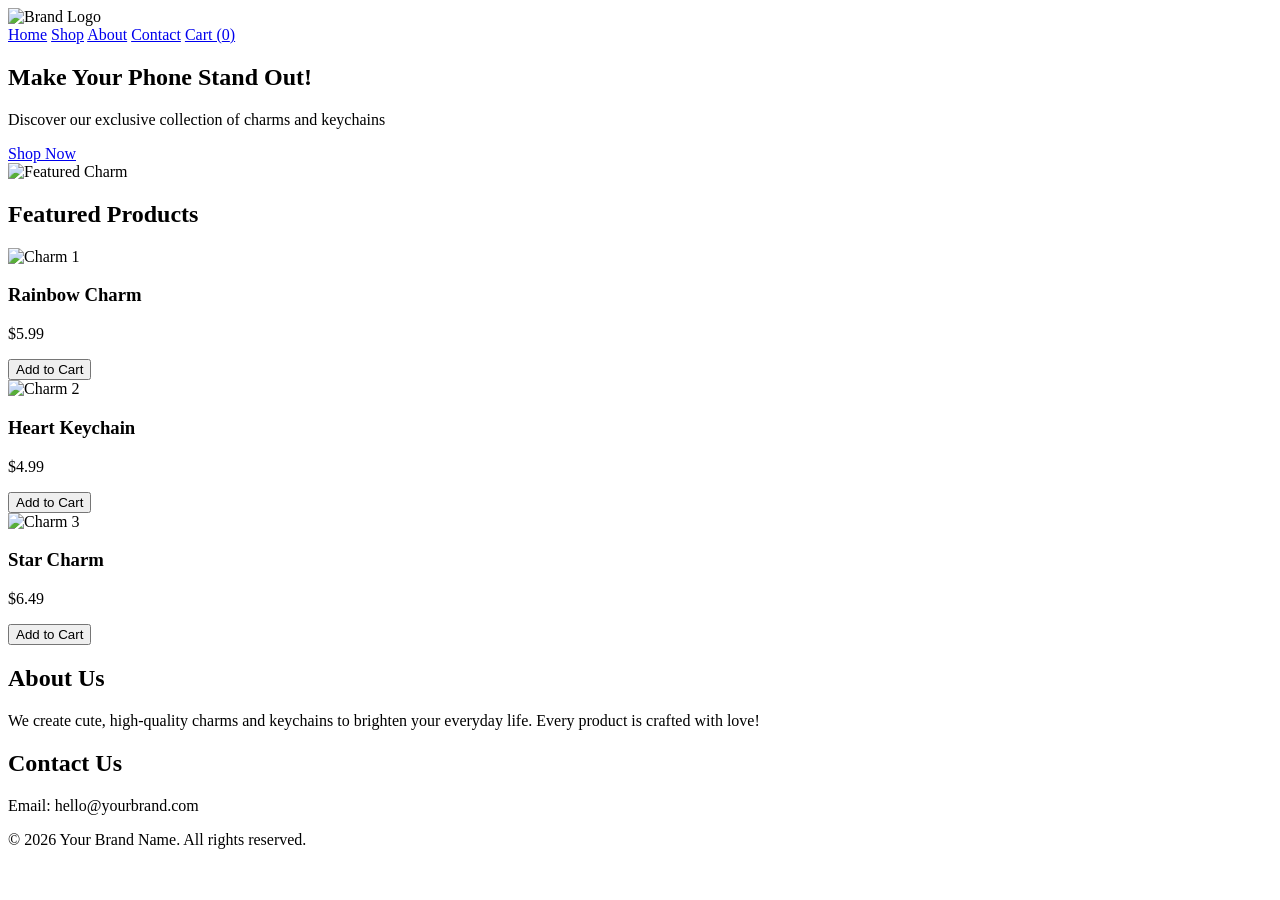
==== index.html @ cbbd0fbf "Add homepage index.html" ====
<!DOCTYPE html>
<html lang="en">
<head>
  <meta charset="UTF-8">
  <meta name="viewport" content="width=device-width, initial-scale=1.0">
  <title>Phone Charms & Keychains</title>

  <!-- Google Fonts -->
  <link href="https://fonts.googleapis.com/css2?family=Poppins:wght@500;700&family=Roboto&display=swap" rel="stylesheet">

  <!-- CSS -->
  <link rel="stylesheet" href="assets/css/style.css">

</head>
<body>

  <!-- Navbar -->
  <header class="navbar">
    <div class="logo">
      <img src="assets/images/logo.png" alt="Brand Logo">
    </div>
    <nav>
      <a href="index.html">Home</a>
      <a href="shop.html">Shop</a>
      <a href="#about">About</a>
      <a href="#contact">Contact</a>
      <a href="cart.html">Cart (<span id="cart-count">0</span>)</a>
    </nav>
  </header>

  <!-- Hero Section -->
  <section class="hero">
    <div class="hero-text">
      <h1>Make Your Phone Stand Out!</h1>
      <p>Discover our exclusive collection of charms and keychains</p>
      <a href="shop.html" class="btn-primary">Shop Now</a>
    </div>
    <div class="hero-image">
      <img src="assets/images/sample-charm1.png" alt="Featured Charm">
    </div>
  </section>

  <!-- Featured Products -->
  <section class="featured-products">
    <h2>Featured Products</h2>
    <div class="products-grid">
      <div class="product-card">
        <img src="assets/images/sample-charm1.png" alt="Charm 1">
        <h3>Rainbow Charm</h3>
        <p>$5.99</p>
        <button onclick="addToCart(1)">Add to Cart</button>
      </div>
      <div class="product-card">
        <img src="assets/images/sample-charm2.png" alt="Charm 2">
        <h3>Heart Keychain</h3>
        <p>$4.99</p>
        <button onclick="addToCart(2)">Add to Cart</button>
      </div>
      <div class="product-card">
        <img src="assets/images/sample-charm3.png" alt="Charm 3">
        <h3>Star Charm</h3>
        <p>$6.49</p>
        <button onclick="addToCart(3)">Add to Cart</button>
      </div>
    </div>
  </section>

  <!-- About Section -->
  <section id="about" class="about">
    <h2>About Us</h2>
    <p>We create cute, high-quality charms and keychains to brighten your everyday life. Every product is crafted with love!</p>
  </section>

  <!-- Contact Section -->
  <section id="contact" class="contact">
    <h2>Contact Us</h2>
    <p>Email: hello@yourbrand.com</p>
  </section>

  <!-- Footer -->
  <footer>
    <p>&copy; 2026 Your Brand Name. All rights reserved.</p>
  </footer>

  <!-- JS -->
  <script src="assets/js/script.js"></script>
</body>
</html>
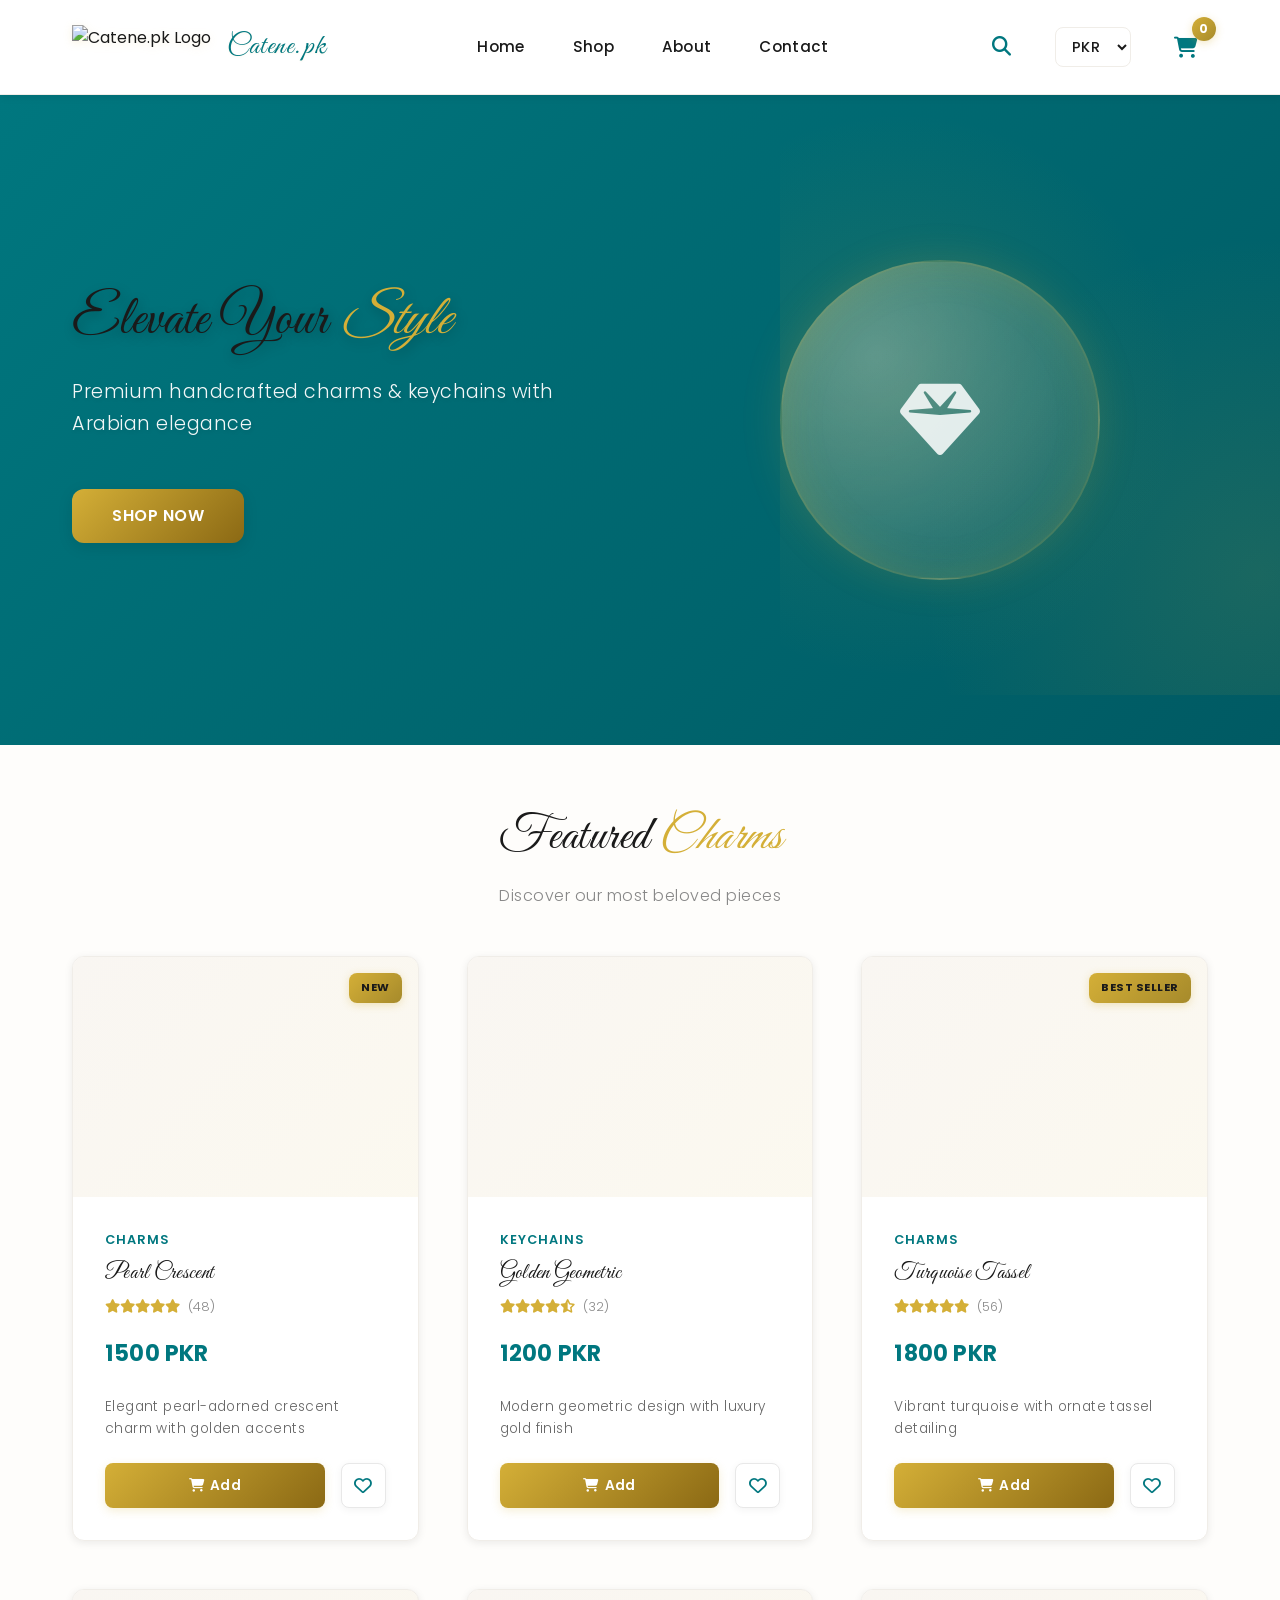
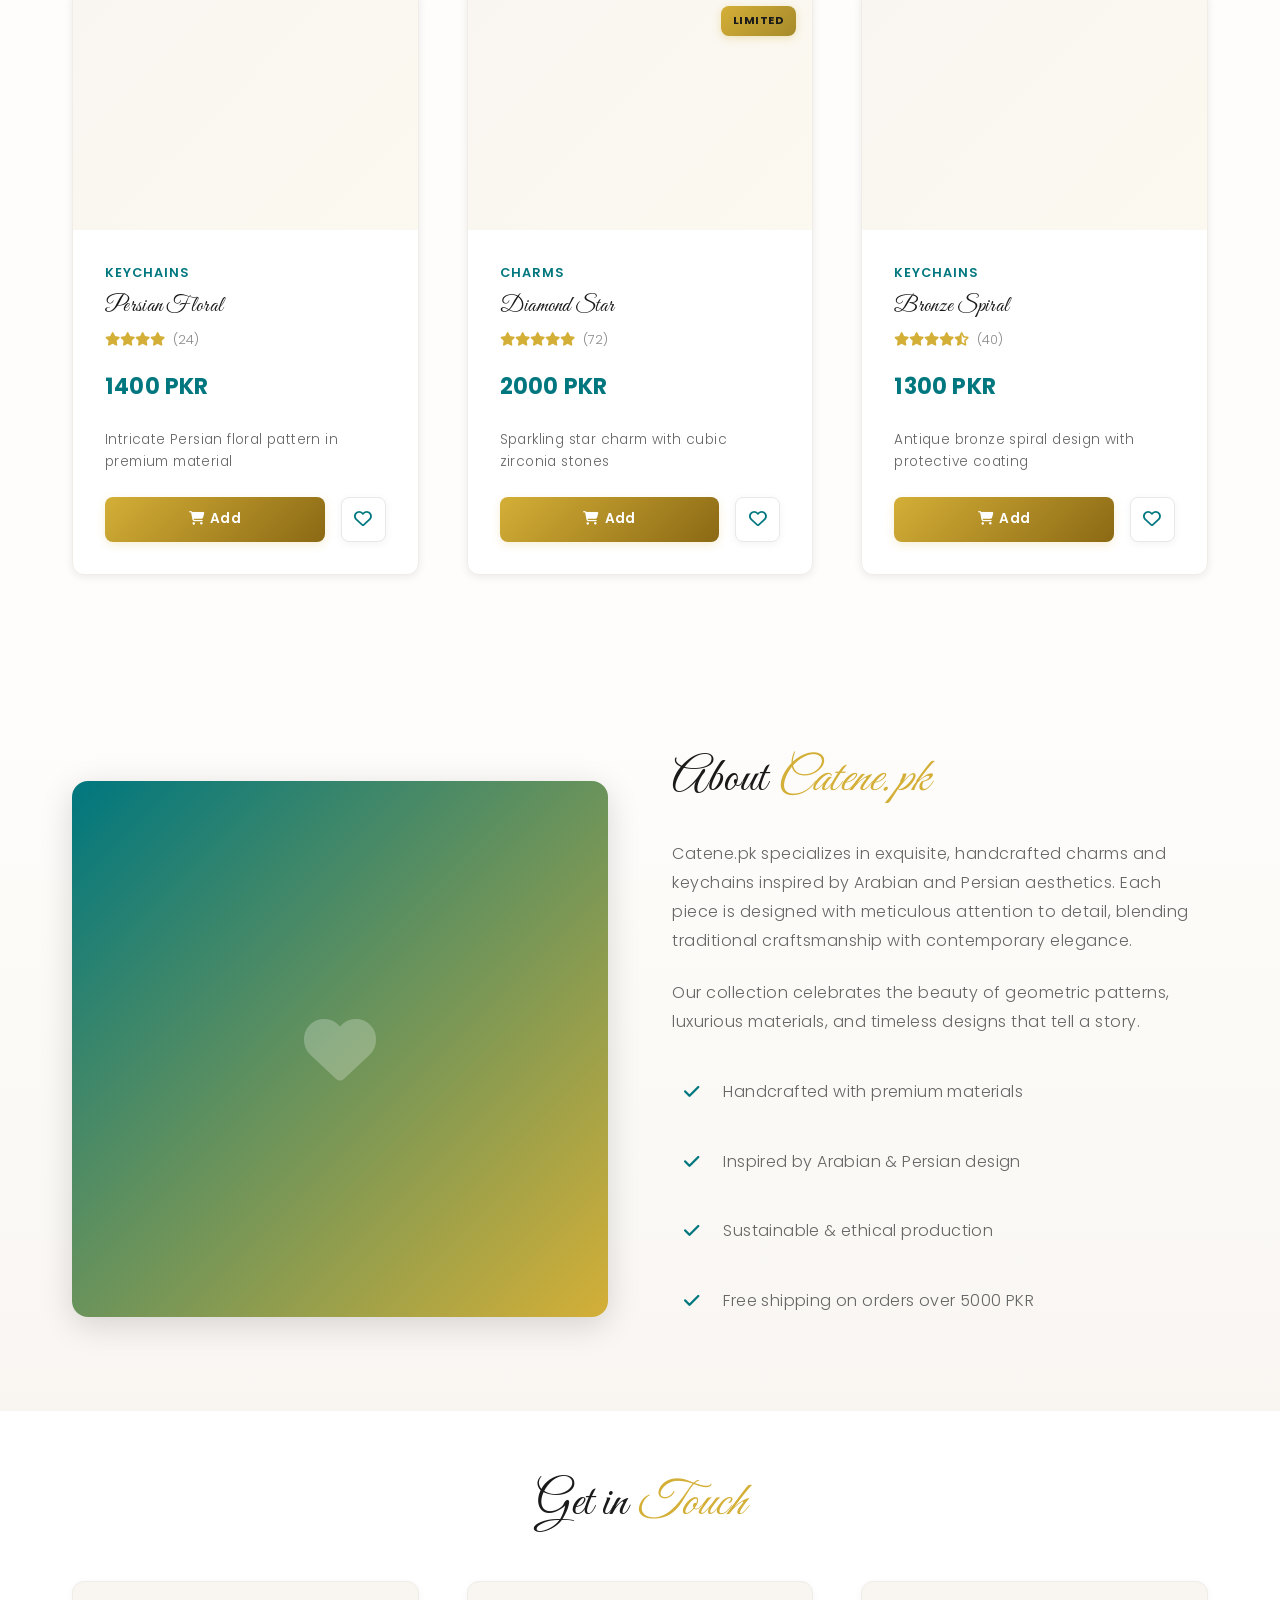
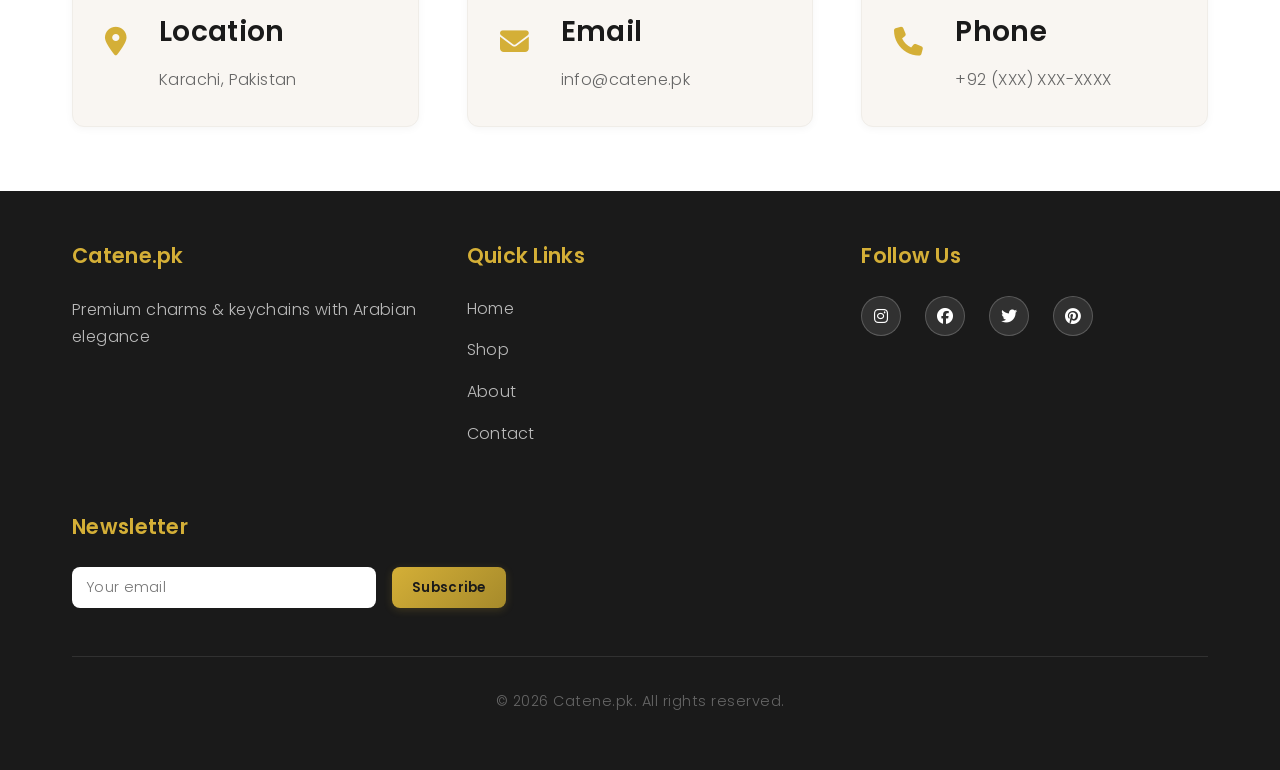
==== commit 96f6b9ed: "Add index.html" ====
--- a/index.html
+++ b/index.html
@@ -1,88 +1,182 @@
 <!DOCTYPE html>
 <html lang="en">
 <head>
-  <meta charset="UTF-8">
-  <meta name="viewport" content="width=device-width, initial-scale=1.0">
-  <title>Phone Charms & Keychains</title>
-
-  <!-- Google Fonts -->
-  <link href="https://fonts.googleapis.com/css2?family=Poppins:wght@500;700&family=Roboto&display=swap" rel="stylesheet">
-
-  <!-- CSS -->
-  <link rel="stylesheet" href="assets/css/style.css">
-
+    <meta charset="UTF-8">
+    <meta name="viewport" content="width=device-width, initial-scale=1.0">
+    <title>Catene.pk - Premium Charms & Keychains</title>
+    <link rel="preconnect" href="https://fonts.googleapis.com">
+    <link rel="preconnect" href="https://fonts.gstatic.com" crossorigin>
+    <link href="https://fonts.googleapis.com/css2?family=Great+Vibes:wght@400&family=Poppins:wght@300;400;500;600;700&display=swap" rel="stylesheet">
+    <link rel="stylesheet" href="https://cdnjs.cloudflare.com/ajax/libs/font-awesome/6.4.0/css/all.min.css">
+    <link rel="stylesheet" href="style.css">
 </head>
 <body>
+    <!-- Header/Navigation -->
+    <header class="header">
+        <div class="container">
+            <div class="header-content">
+                <div class="logo">
+                    <img src="https://ibb.co/7tzpc8CR" alt="Catene.pk Logo" class="logo-img">
+                    <span class="brand-name">Catene.pk</span>
+                </div>
+                <nav class="nav">
+                    <a href="#home" class="nav-link">Home</a>
+                    <a href="shop.html" class="nav-link">Shop</a>
+                    <a href="#about" class="nav-link">About</a>
+                    <a href="#contact" class="nav-link">Contact</a>
+                </nav>
+                <div class="header-actions">
+                    <button class="search-btn" title="Search">
+                        <i class="fas fa-search"></i>
+                    </button>
+                    <div class="currency-selector">
+                        <select id="currencySelect" onchange="changeCurrency()">
+                            <option value="PKR">PKR</option>
+                            <option value="USD">USD</option>
+                            <option value="EUR">EUR</option>
+                        </select>
+                    </div>
+                    <a href="cart.html" class="cart-icon-link">
+                        <i class="fas fa-shopping-cart"></i>
+                        <span class="cart-badge" id="cartCount">0</span>
+                    </a>
+                </div>
+            </div>
+        </div>
+    </header>
 
-  <!-- Navbar -->
-  <header class="navbar">
-    <div class="logo">
-      <img src="assets/images/logo.png" alt="Brand Logo">
-    </div>
-    <nav>
-      <a href="index.html">Home</a>
-      <a href="shop.html">Shop</a>
-      <a href="#about">About</a>
-      <a href="#contact">Contact</a>
-      <a href="cart.html">Cart (<span id="cart-count">0</span>)</a>
-    </nav>
-  </header>
+    <!-- Hero Section -->
+    <section class="hero" id="home">
+        <div class="hero-gradient"></div>
+        <div class="container">
+            <div class="hero-wrapper">
+                <div class="hero-text">
+                    <h1 class="hero-title">Elevate Your <span class="highlight">Style</span></h1>
+                    <p class="hero-subtitle">Premium handcrafted charms & keychains with Arabian elegance</p>
+                    <a href="shop.html" class="btn-primary btn-hero">Shop Now</a>
+                </div>
+                <div class="hero-image-wrapper">
+                    <div class="floating-charm">
+                        <i class="fas fa-gem"></i>
+                    </div>
+                </div>
+            </div>
+        </div>
+        <div class="hero-pattern"></div>
+    </section>
 
-  <!-- Hero Section -->
-  <section class="hero">
-    <div class="hero-text">
-      <h1>Make Your Phone Stand Out!</h1>
-      <p>Discover our exclusive collection of charms and keychains</p>
-      <a href="shop.html" class="btn-primary">Shop Now</a>
-    </div>
-    <div class="hero-image">
-      <img src="assets/images/sample-charm1.png" alt="Featured Charm">
-    </div>
-  </section>
+    <!-- Featured Products -->
+    <section class="featured" id="featured">
+        <div class="container">
+            <h2 class="section-title">Featured <span class="highlight">Charms</span></h2>
+            <p class="section-subtitle">Discover our most beloved pieces</p>
+            
+            <div class="products-grid" id="featuredProducts">
+                <!-- Products loaded by JavaScript -->
+            </div>
+        </div>
+    </section>
 
-  <!-- Featured Products -->
-  <section class="featured-products">
-    <h2>Featured Products</h2>
-    <div class="products-grid">
-      <div class="product-card">
-        <img src="assets/images/sample-charm1.png" alt="Charm 1">
-        <h3>Rainbow Charm</h3>
-        <p>$5.99</p>
-        <button onclick="addToCart(1)">Add to Cart</button>
-      </div>
-      <div class="product-card">
-        <img src="assets/images/sample-charm2.png" alt="Charm 2">
-        <h3>Heart Keychain</h3>
-        <p>$4.99</p>
-        <button onclick="addToCart(2)">Add to Cart</button>
-      </div>
-      <div class="product-card">
-        <img src="assets/images/sample-charm3.png" alt="Charm 3">
-        <h3>Star Charm</h3>
-        <p>$6.49</p>
-        <button onclick="addToCart(3)">Add to Cart</button>
-      </div>
-    </div>
-  </section>
+    <!-- About Section -->
+    <section class="about" id="about">
+        <div class="container">
+            <div class="about-content">
+                <div class="about-image">
+                    <div class="placeholder-image">
+                        <i class="fas fa-heart"></i>
+                    </div>
+                </div>
+                <div class="about-text">
+                    <h2>About <span class="highlight">Catene.pk</span></h2>
+                    <p>Catene.pk specializes in exquisite, handcrafted charms and keychains inspired by Arabian and Persian aesthetics. Each piece is designed with meticulous attention to detail, blending traditional craftsmanship with contemporary elegance.</p>
+                    <p>Our collection celebrates the beauty of geometric patterns, luxurious materials, and timeless designs that tell a story.</p>
+                    <ul class="features-list">
+                        <li><i class="fas fa-check"></i> Handcrafted with premium materials</li>
+                        <li><i class="fas fa-check"></i> Inspired by Arabian & Persian design</li>
+                        <li><i class="fas fa-check"></i> Sustainable & ethical production</li>
+                        <li><i class="fas fa-check"></i> Free shipping on orders over 5000 PKR</li>
+                    </ul>
+                </div>
+            </div>
+        </div>
+    </section>
 
-  <!-- About Section -->
-  <section id="about" class="about">
-    <h2>About Us</h2>
-    <p>We create cute, high-quality charms and keychains to brighten your everyday life. Every product is crafted with love!</p>
-  </section>
+    <!-- Contact Section -->
+    <section class="contact" id="contact">
+        <div class="container">
+            <h2 class="section-title">Get in <span class="highlight">Touch</span></h2>
+            <div class="contact-content">
+                <div class="contact-item">
+                    <div class="contact-icon">
+                        <i class="fas fa-map-marker-alt"></i>
+                    </div>
+                    <div>
+                        <h3>Location</h3>
+                        <p>Karachi, Pakistan</p>
+                    </div>
+                </div>
+                <div class="contact-item">
+                    <div class="contact-icon">
+                        <i class="fas fa-envelope"></i>
+                    </div>
+                    <div>
+                        <h3>Email</h3>
+                        <p>info@catene.pk</p>
+                    </div>
+                </div>
+                <div class="contact-item">
+                    <div class="contact-icon">
+                        <i class="fas fa-phone"></i>
+                    </div>
+                    <div>
+                        <h3>Phone</h3>
+                        <p>+92 (XXX) XXX-XXXX</p>
+                    </div>
+                </div>
+            </div>
+        </div>
+    </section>
 
-  <!-- Contact Section -->
-  <section id="contact" class="contact">
-    <h2>Contact Us</h2>
-    <p>Email: hello@yourbrand.com</p>
-  </section>
+    <!-- Footer -->
+    <footer class="footer">
+        <div class="container">
+            <div class="footer-content">
+                <div class="footer-section">
+                    <h4>Catene.pk</h4>
+                    <p>Premium charms & keychains with Arabian elegance</p>
+                </div>
+                <div class="footer-section">
+                    <h4>Quick Links</h4>
+                    <ul>
+                        <li><a href="#home">Home</a></li>
+                        <li><a href="shop.html">Shop</a></li>
+                        <li><a href="#about">About</a></li>
+                        <li><a href="#contact">Contact</a></li>
+                    </ul>
+                </div>
+                <div class="footer-section">
+                    <h4>Follow Us</h4>
+                    <div class="social-links">
+                        <a href="#" title="Instagram"><i class="fab fa-instagram"></i></a>
+                        <a href="#" title="Facebook"><i class="fab fa-facebook"></i></a>
+                        <a href="#" title="Twitter"><i class="fab fa-twitter"></i></a>
+                        <a href="#" title="Pinterest"><i class="fab fa-pinterest"></i></a>
+                    </div>
+                </div>
+                <div class="footer-section">
+                    <h4>Newsletter</h4>
+                    <form class="newsletter-form" onsubmit="handleNewsletter(event)">
+                        <input type="email" placeholder="Your email" required>
+                        <button type="submit">Subscribe</button>
+                    </form>
+                </div>
+            </div>
+            <div class="footer-bottom">
+                <p>&copy; 2026 Catene.pk. All rights reserved.</p>
+            </div>
+        </div>
+    </footer>
 
-  <!-- Footer -->
-  <footer>
-    <p>&copy; 2026 Your Brand Name. All rights reserved.</p>
-  </footer>
-
-  <!-- JS -->
-  <script src="assets/js/script.js"></script>
+    <script src="script.js"></script>
 </body>
-</html>
+</html>
--- a/style.css
+++ b/style.css
@@ -0,0 +1,1729 @@
+/* ========================================
+   CATENE.PK - PREMIUM CHARMS & KEYCHAINS
+   Enhanced UI/UX Polish - Visual Excellence
+   ======================================== */
+
+/* ========== ROOT VARIABLES ========== */
+:root {
+    /* Brand Colors */
+    --primary-color: #00777f;
+    --secondary-color: #f9f6f2;
+    --accent-gold: #d4af37;
+    --accent-bronze: #8b6914;
+    --dark-text: #1a1a1a;
+    --light-text: #666666;
+    --soft-text: #888888;
+    --border-light: #e8e8e8;
+    --border-soft: #f0ede8;
+    --success: #27ae60;
+    --danger: #e74c3c;
+    --highlight-maroon: #8b4757;
+    --highlight-deep-blue: #1a5f73;
+
+    /* Spacing */
+    --spacing-xs: 0.5rem;
+    --spacing-sm: 1rem;
+    --spacing-md: 1.5rem;
+    --spacing-lg: 2rem;
+    --spacing-xl: 3rem;
+    --spacing-xxl: 4rem;
+
+    /* Border Radius */
+    --radius-sm: 4px;
+    --radius-md: 8px;
+    --radius-lg: 12px;
+    --radius-xl: 16px;
+
+    /* Transitions */
+    --transition: all 0.3s cubic-bezier(0.4, 0.0, 0.2, 1);
+    --transition-fast: all 0.15s ease;
+
+    /* Box Shadows */
+    --shadow-sm: 0 2px 8px rgba(0, 0, 0, 0.08);
+    --shadow-md: 0 4px 16px rgba(0, 0, 0, 0.12);
+    --shadow-lg: 0 8px 32px rgba(0, 0, 0, 0.15);
+    --shadow-text: 0 2px 4px rgba(0, 0, 0, 0.1);
+    --glow-shadow: 0 0 20px rgba(212, 175, 55, 0.4);
+    --glow-shadow-strong: 0 0 30px rgba(212, 175, 55, 0.6);
+    --glow-gold: 0 0 15px rgba(212, 175, 55, 0.35);
+
+    /* Gradients */
+    --gradient-primary: linear-gradient(135deg, #00777f 0%, #005a63 100%);
+    --gradient-accent: linear-gradient(135deg, #d4af37 0%, #a68a2b 100%);
+    --gradient-bronze: linear-gradient(135deg, #d4af37 0%, #8b6914 100%);
+    --gradient-subtle: linear-gradient(135deg, rgba(212, 175, 55, 0.1) 0%, rgba(139, 71, 20, 0.08) 100%);
+}
+
+/* ========== GLOBAL STYLES ========== */
+* {
+    margin: 0;
+    padding: 0;
+    box-sizing: border-box;
+}
+
+html {
+    scroll-behavior: smooth;
+}
+
+body {
+    font-family: 'Poppins', sans-serif;
+    color: var(--dark-text);
+    background-color: #fefdfb;
+    line-height: 1.6;
+    overflow-x: hidden;
+    font-weight: 400;
+}
+
+.container {
+    max-width: 1200px;
+    margin: 0 auto;
+    padding: 0 var(--spacing-lg);
+}
+
+/* ========== TYPOGRAPHY ========== */
+h1, h2, h3, h4, h5, h6 {
+    font-family: 'Great Vibes', cursive;
+    font-weight: 400;
+    color: var(--dark-text);
+    margin-bottom: var(--spacing-md);
+    letter-spacing: 0.5px;
+}
+
+h1 {
+    font-size: 4rem;
+    line-height: 1.1;
+}
+
+h2 {
+    font-size: 3rem;
+    line-height: 1.2;
+}
+
+h3 {
+    font-size: 1.75rem;
+    line-height: 1.3;
+}
+
+h4 {
+    font-size: 1.3rem;
+    font-weight: 600;
+    font-family: 'Poppins', sans-serif;
+    letter-spacing: 0.3px;
+}
+
+/* Paragraph & Text Styling */
+p {
+    color: var(--light-text);
+    margin-bottom: var(--spacing-md);
+    font-family: 'Poppins', sans-serif;
+    font-weight: 300;
+    line-height: 1.7;
+    letter-spacing: 0.5px;
+}
+
+p.section-subtitle {
+    font-weight: 300;
+    color: var(--soft-text);
+    font-size: 1rem;
+}
+
+p.hero-subtitle {
+    font-weight: 300;
+    text-shadow: 1px 2px 4px rgba(0, 0, 0, 0.1);
+}
+
+.highlight {
+    color: var(--accent-gold);
+    font-style: italic;
+    font-weight: 400;
+}
+
+a {
+    color: var(--primary-color);
+    text-decoration: none;
+    transition: var(--transition);
+}
+
+/* ========== KEYFRAME ANIMATIONS ========== */
+@keyframes fadeInUp {
+    from {
+        opacity: 0;
+        transform: translateY(40px);
+    }
+    to {
+        opacity: 1;
+        transform: translateY(0);
+    }
+}
+
+@keyframes float {
+    0%, 100% {
+        transform: translateY(0px);
+    }
+    50% {
+        transform: translateY(-30px);
+    }
+}
+
+@keyframes floatSlow {
+    0%, 100% {
+        transform: translateY(0px);
+    }
+    50% {
+        transform: translateY(-25px);
+    }
+}
+
+@keyframes floatFast {
+    0%, 100% {
+        transform: translateY(0px);
+    }
+    50% {
+        transform: translateY(-35px);
+    }
+}
+
+@keyframes slideInLeft {
+    from {
+        opacity: 0;
+        transform: translateX(-40px);
+    }
+    to {
+        opacity: 1;
+        transform: translateX(0);
+    }
+}
+
+@keyframes slideInRight {
+    from {
+        opacity: 0;
+        transform: translateX(40px);
+    }
+    to {
+        opacity: 1;
+        transform: translateX(0);
+    }
+}
+
+@keyframes slideIn {
+    from {
+        transform: translateX(400px);
+        opacity: 0;
+    }
+    to {
+        transform: translateX(0);
+        opacity: 1;
+    }
+}
+
+@keyframes slideOut {
+    from {
+        transform: translateX(0);
+        opacity: 1;
+    }
+    to {
+        transform: translateX(400px);
+        opacity: 0;
+    }
+}
+
+@keyframes glow {
+    0%, 100% {
+        box-shadow: var(--glow-shadow);
+    }
+    50% {
+        box-shadow: var(--glow-shadow-strong);
+    }
+}
+
+@keyframes glowSubtle {
+    0%, 100% {
+        box-shadow: 0 0 10px rgba(212, 175, 55, 0.2);
+    }
+    50% {
+        box-shadow: 0 0 20px rgba(212, 175, 55, 0.4);
+    }
+}
+
+@keyframes pulse {
+    0%, 100% {
+        transform: scale(1);
+    }
+    50% {
+        transform: scale(1.05);
+    }
+}
+
+@keyframes scaleIn {
+    from {
+        opacity: 0;
+        transform: scale(0.95);
+    }
+    to {
+        opacity: 1;
+        transform: scale(1);
+    }
+}
+
+@keyframes press {
+    0% {
+        transform: scale(1);
+    }
+    50% {
+        transform: scale(0.98);
+    }
+    100% {
+        transform: scale(1);
+    }
+}
+
+@keyframes pageTransitionIn {
+    from {
+        opacity: 0;
+    }
+    to {
+        opacity: 1;
+    }
+}
+
+@keyframes staggerFade {
+    from {
+        opacity: 0;
+        transform: translateY(20px);
+    }
+    to {
+        opacity: 1;
+        transform: translateY(0);
+    }
+}
+
+/* ========== HEADER ========== */
+.header {
+    background: white;
+    border-bottom: 1px solid var(--border-soft);
+    position: sticky;
+    top: 0;
+    z-index: 100;
+    box-shadow: var(--shadow-sm);
+    transition: var(--transition);
+}
+
+.header:hover {
+    box-shadow: var(--shadow-md);
+}
+
+.header-content {
+    display: flex;
+    justify-content: space-between;
+    align-items: center;
+    padding: var(--spacing-md) 0;
+    gap: var(--spacing-lg);
+}
+
+.logo {
+    display: flex;
+    align-items: center;
+    gap: var(--spacing-sm);
+    cursor: pointer;
+    transition: var(--transition);
+    flex-shrink: 0;
+}
+
+.logo:hover {
+    transform: scale(1.05);
+}
+
+.logo-img {
+    height: 45px;
+    width: auto;
+    transition: var(--transition);
+    filter: drop-shadow(0 2px 4px rgba(212, 175, 55, 0.15));
+}
+
+.brand-name {
+    font-family: 'Great Vibes', cursive;
+    font-size: 1.8rem;
+    font-weight: 400;
+    color: var(--primary-color);
+    letter-spacing: 1px;
+    text-shadow: 0 1px 2px rgba(212, 175, 55, 0.1);
+}
+
+/* Navigation */
+.nav {
+    display: flex;
+    gap: var(--spacing-xl);
+    align-items: center;
+}
+
+.nav-link {
+    color: var(--dark-text);
+    font-weight: 500;
+    position: relative;
+    transition: var(--transition);
+    font-size: 0.95rem;
+    padding: 5px 0;
+    font-family: 'Poppins', sans-serif;
+    letter-spacing: 0.3px;
+}
+
+.nav-link::after {
+    content: '';
+    position: absolute;
+    bottom: -5px;
+    left: 0;
+    width: 0;
+    height: 2px;
+    background: var(--gradient-accent);
+    transition: var(--transition);
+}
+
+.nav-link:hover::after,
+.nav-link.active::after {
+    width: 100%;
+}
+
+/* Header Actions */
+.header-actions {
+    display: flex;
+    align-items: center;
+    gap: var(--spacing-lg);
+    flex-shrink: 0;
+}
+
+.search-btn {
+    background: none;
+    border: none;
+    font-size: 1.2rem;
+    color: var(--primary-color);
+    cursor: pointer;
+    transition: var(--transition);
+    padding: 8px 12px;
+    border-radius: var(--radius-md);
+}
+
+.search-btn:hover {
+    color: var(--accent-gold);
+    background: rgba(212, 175, 55, 0.08);
+    transform: scale(1.1);
+}
+
+.currency-selector select {
+    padding: 8px 12px;
+    border: 1px solid var(--border-soft);
+    border-radius: var(--radius-md);
+    background: white;
+    color: var(--dark-text);
+    cursor: pointer;
+    font-weight: 500;
+    font-family: 'Poppins', sans-serif;
+    font-size: 0.9rem;
+    transition: var(--transition);
+    letter-spacing: 0.3px;
+}
+
+.currency-selector select:hover {
+    border-color: var(--primary-color);
+    box-shadow: var(--shadow-sm);
+}
+
+.cart-icon-link {
+    position: relative;
+    font-size: 1.3rem;
+    color: var(--primary-color);
+    transition: var(--transition);
+    display: flex;
+    align-items: center;
+    justify-content: center;
+    width: 45px;
+    height: 45px;
+    border-radius: var(--radius-md);
+}
+
+.cart-icon-link:hover {
+    color: var(--accent-gold);
+    background: rgba(212, 175, 55, 0.1);
+    transform: scale(1.1);
+    animation: glowSubtle 1.5s ease infinite;
+}
+
+.cart-badge {
+    position: absolute;
+    top: -8px;
+    right: -8px;
+    background: linear-gradient(135deg, var(--accent-gold) 0%, #a68a2b 100%);
+    color: white;
+    border-radius: 50%;
+    width: 24px;
+    height: 24px;
+    display: flex;
+    align-items: center;
+    justify-content: center;
+    font-size: 0.75rem;
+    font-weight: 700;
+    box-shadow: 0 2px 8px rgba(212, 175, 55, 0.3);
+    animation: pulse 0.5s ease;
+}
+
+/* ========== BUTTONS ========== */
+.btn-primary,
+.btn-secondary {
+    display: inline-block;
+    padding: 12px 28px;
+    border: none;
+    border-radius: var(--radius-lg);
+    font-weight: 600;
+    cursor: pointer;
+    transition: var(--transition);
+    font-size: 0.95rem;
+    font-family: 'Poppins', sans-serif;
+    text-align: center;
+    position: relative;
+    overflow: hidden;
+    letter-spacing: 0.3px;
+    text-transform: uppercase;
+    font-size: 0.85rem;
+    box-shadow: 0 4px 15px rgba(0, 0, 0, 0.1);
+}
+
+.btn-primary {
+    background: var(--gradient-bronze);
+    color: white;
+}
+
+.btn-primary:hover {
+    transform: translateY(-3px);
+    box-shadow: var(--glow-gold);
+    animation: glowSubtle 1.5s ease infinite;
+}
+
+.btn-primary:active {
+    animation: press 0.3s ease;
+}
+
+.btn-primary::before {
+    content: '';
+    position: absolute;
+    top: 0;
+    left: -100%;
+    width: 100%;
+    height: 100%;
+    background: rgba(255, 255, 255, 0.15);
+    transition: var(--transition);
+}
+
+.btn-primary:hover::before {
+    left: 100%;
+}
+
+.btn-secondary {
+    background: white;
+    color: var(--primary-color);
+    border: 1.5px solid var(--primary-color);
+}
+
+.btn-secondary:hover {
+    background: rgba(0, 119, 127, 0.05);
+    transform: translateY(-3px);
+    box-shadow: var(--shadow-md);
+    border-color: var(--accent-gold);
+    color: var(--accent-gold);
+}
+
+.btn-secondary:active {
+    animation: press 0.3s ease;
+}
+
+.btn-hero {
+    padding: 14px 40px;
+    font-size: 1rem;
+    letter-spacing: 0.5px;
+}
+
+.btn-checkout {
+    width: 100%;
+    padding: 14px;
+}
+
+.btn-continue {
+    width: 100%;
+    display: block;
+    text-decoration: none;
+    color: var(--primary-color);
+    border-color: var(--primary-color);
+    margin-top: var(--spacing-sm);
+}
+
+.btn-add-cart {
+    flex: 1;
+    padding: 10px 16px;
+    border: none;
+    border-radius: var(--radius-md);
+    font-weight: 600;
+    cursor: pointer;
+    transition: var(--transition);
+    font-size: 0.85rem;
+    font-family: 'Poppins', sans-serif;
+    background: var(--gradient-bronze);
+    color: white;
+    display: flex;
+    align-items: center;
+    justify-content: center;
+    gap: 6px;
+    box-shadow: 0 3px 10px rgba(212, 175, 55, 0.2);
+    letter-spacing: 0.3px;
+}
+
+.btn-add-cart:hover {
+    transform: translateY(-2px);
+    box-shadow: var(--glow-gold);
+}
+
+.btn-add-cart:active {
+    animation: press 0.2s ease;
+}
+
+.btn-promo {
+    width: 100%;
+    padding: 10px;
+    background: var(--gradient-accent);
+    color: var(--dark-text);
+    border: none;
+    border-radius: var(--radius-md);
+    font-weight: 600;
+    cursor: pointer;
+    transition: var(--transition);
+    font-family: 'Poppins', sans-serif;
+    box-shadow: 0 3px 10px rgba(212, 175, 55, 0.2);
+    letter-spacing: 0.3px;
+}
+
+.btn-promo:hover {
+    transform: translateY(-2px);
+    box-shadow: var(--glow-gold);
+}
+
+.btn-promo:active {
+    animation: press 0.2s ease;
+}
+
+.btn-wishlist {
+    width: 45px;
+    height: 45px;
+    border: 1.5px solid var(--border-light);
+    border-radius: var(--radius-md);
+    background: white;
+    color: var(--primary-color);
+    cursor: pointer;
+    display: flex;
+    align-items: center;
+    justify-content: center;
+    font-size: 1.1rem;
+    transition: var(--transition);
+    box-shadow: 0 2px 8px rgba(0, 0, 0, 0.05);
+}
+
+.btn-wishlist:hover {
+    background: rgba(212, 175, 55, 0.1);
+    border-color: var(--accent-gold);
+    color: var(--accent-gold);
+    transform: scale(1.1);
+    box-shadow: 0 4px 12px rgba(212, 175, 55, 0.2);
+}
+
+.btn-wishlist:active {
+    animation: press 0.2s ease;
+}
+
+/* ========== HERO SECTION ========== */
+.hero {
+    position: relative;
+    min-height: 650px;
+    display: flex;
+    align-items: center;
+    justify-content: center;
+    overflow: hidden;
+    padding: var(--spacing-xxl) 0;
+    animation: pageTransitionIn 0.8s ease;
+}
+
+.hero-gradient {
+    position: absolute;
+    top: 0;
+    left: 0;
+    width: 100%;
+    height: 100%;
+    background: var(--gradient-primary);
+    z-index: 1;
+}
+
+.hero-pattern {
+    position: absolute;
+    top: 0;
+    right: -100px;
+    width: 600px;
+    height: 600px;
+    background-image: 
+        radial-gradient(circle at 20% 50%, rgba(212, 175, 55, 0.12) 0%, transparent 50%),
+        radial-gradient(circle at 80% 80%, rgba(212, 175, 55, 0.12) 0%, transparent 50%);
+    z-index: 2;
+    pointer-events: none;
+    animation: floatSlow 6s ease-in-out infinite;
+}
+
+.hero .container {
+    position: relative;
+    z-index: 3;
+}
+
+.hero-wrapper {
+    display: grid;
+    grid-template-columns: 1fr 1fr;
+    gap: var(--spacing-xxl);
+    align-items: center;
+}
+
+.hero-text {
+    color: white;
+}
+
+.hero-title {
+    font-size: 3.5rem;
+    margin-bottom: var(--spacing-md);
+    text-shadow: 2px 4px 12px rgba(0, 0, 0, 0.25);
+    animation: fadeInUp 0.8s ease;
+    line-height: 1.1;
+    letter-spacing: 0.2px;
+}
+
+.hero-subtitle {
+    font-size: 1.2rem;
+    margin-bottom: var(--spacing-xl);
+    color: rgba(255, 255, 255, 0.95);
+    text-shadow: 1px 3px 6px rgba(0, 0, 0, 0.2);
+    font-family: 'Poppins', sans-serif;
+    animation: fadeInUp 0.8s ease 0.2s backwards;
+    font-weight: 300;
+    line-height: 1.7;
+    letter-spacing: 0.5px;
+}
+
+.hero-image-wrapper {
+    display: flex;
+    align-items: center;
+    justify-content: center;
+    animation: fadeInUp 0.8s ease 0.2s backwards;
+}
+
+.floating-charm {
+    width: 320px;
+    height: 320px;
+    background: radial-gradient(circle at 30% 30%, rgba(255, 255, 255, 0.25), transparent),
+                linear-gradient(135deg, rgba(212, 175, 55, 0.15) 0%, transparent 100%);
+    border-radius: 50%;
+    display: flex;
+    align-items: center;
+    justify-content: center;
+    font-size: 5rem;
+    color: rgba(255, 255, 255, 0.85);
+    animation: float 3.5s ease-in-out infinite;
+    box-shadow: inset 0 0 40px rgba(212, 175, 55, 0.2),
+                0 0 40px rgba(212, 175, 55, 0.15);
+    border: 2px solid rgba(212, 175, 55, 0.2);
+}
+
+/* ========== FEATURED SECTION ========== */
+.featured,
+.shop {
+    padding: var(--spacing-xxl) 0;
+    animation: pageTransitionIn 0.8s ease 0.2s backwards;
+}
+
+.section-title {
+    text-align: center;
+    font-size: 3rem;
+    color: var(--dark-text);
+    margin-bottom: var(--spacing-sm);
+    font-family: 'Great Vibes', cursive;
+    animation: fadeInUp 0.6s ease;
+    letter-spacing: 0.5px;
+}
+
+.section-subtitle {
+    text-align: center;
+    font-size: 1rem;
+    color: var(--soft-text);
+    margin-bottom: var(--spacing-xl);
+    font-family: 'Poppins', sans-serif;
+    animation: fadeInUp 0.6s ease 0.1s backwards;
+    font-weight: 300;
+    line-height: 1.6;
+    letter-spacing: 0.5px;
+}
+
+/* ========== PRODUCTS GRID ========== */
+.products-grid {
+    display: grid;
+    grid-template-columns: repeat(auto-fill, minmax(270px, 1fr));
+    gap: var(--spacing-xl);
+    margin-bottom: var(--spacing-xl);
+}
+
+.product-card {
+    background: white;
+    border-radius: var(--radius-lg);
+    overflow: hidden;
+    transition: var(--transition);
+    box-shadow: var(--shadow-sm);
+    border: 1px solid var(--border-soft);
+    display: flex;
+    flex-direction: column;
+    animation: staggerFade 0.6s ease;
+}
+
+.product-card:nth-child(1) { animation-delay: 0.05s; }
+.product-card:nth-child(2) { animation-delay: 0.1s; }
+.product-card:nth-child(3) { animation-delay: 0.15s; }
+.product-card:nth-child(4) { animation-delay: 0.2s; }
+.product-card:nth-child(5) { animation-delay: 0.25s; }
+.product-card:nth-child(6) { animation-delay: 0.3s; }
+.product-card:nth-child(n+7) { animation-delay: 0.35s; }
+
+.product-card:hover {
+    transform: translateY(-8px) scale(1.02) rotateZ(0.5deg);
+    box-shadow: var(--shadow-lg);
+    border-color: var(--accent-gold);
+    filter: drop-shadow(var(--glow-gold));
+}
+
+.product-image {
+    position: relative;
+    width: 100%;
+    height: 240px;
+    background: linear-gradient(135deg, var(--secondary-color) 0%, rgba(212, 175, 55, 0.08) 100%);
+    display: flex;
+    align-items: center;
+    justify-content: center;
+    overflow: hidden;
+}
+
+.product-image img {
+    width: 100%;
+    height: 100%;
+    object-fit: cover;
+    transition: var(--transition);
+}
+
+.product-card:hover .product-image img {
+    transform: scale(1.12);
+}
+
+.product-image .placeholder {
+    font-size: 3.5rem;
+    color: rgba(0, 119, 127, 0.12);
+    transition: var(--transition);
+}
+
+.product-card:hover .product-image .placeholder {
+    transform: rotate(20deg) scale(1.2);
+    color: rgba(0, 119, 127, 0.22);
+}
+
+.product-badge {
+    position: absolute;
+    top: var(--spacing-sm);
+    right: var(--spacing-sm);
+    background: linear-gradient(135deg, var(--accent-gold) 0%, #a68a2b 100%);
+    color: var(--dark-text);
+    padding: 6px 12px;
+    border-radius: var(--radius-md);
+    font-size: 0.7rem;
+    font-weight: 700;
+    text-transform: uppercase;
+    font-family: 'Poppins', sans-serif;
+    box-shadow: 0 2px 8px rgba(212, 175, 55, 0.3);
+    letter-spacing: 0.5px;
+}
+
+.product-info {
+    padding: var(--spacing-lg);
+    display: flex;
+    flex-direction: column;
+    flex-grow: 1;
+}
+
+.product-category {
+    font-size: 0.8rem;
+    color: var(--primary-color);
+    text-transform: uppercase;
+    letter-spacing: 1px;
+    margin-bottom: var(--spacing-xs);
+    font-weight: 600;
+    font-family: 'Poppins', sans-serif;
+}
+
+.product-name {
+    font-family: 'Great Vibes', cursive;
+    font-size: 1.4rem;
+    font-weight: 400;
+    color: var(--dark-text);
+    margin-bottom: var(--spacing-xs);
+    letter-spacing: 0.3px;
+}
+
+.product-rating {
+    display: flex;
+    align-items: center;
+    gap: var(--spacing-xs);
+    margin-bottom: var(--spacing-sm);
+}
+
+.stars {
+    color: var(--accent-gold);
+    font-size: 0.85rem;
+}
+
+.rating-text {
+    font-size: 0.8rem;
+    color: var(--soft-text);
+    font-family: 'Poppins', sans-serif;
+    font-weight: 300;
+}
+
+.product-price {
+    font-family: 'Poppins', sans-serif;
+    font-size: 1.4rem;
+    color: var(--primary-color);
+    font-weight: 700;
+    margin-bottom: var(--spacing-md);
+    letter-spacing: 0.2px;
+}
+
+.product-description {
+    font-size: 0.85rem;
+    color: var(--light-text);
+    margin-bottom: var(--spacing-md);
+    line-height: 1.6;
+    flex-grow: 1;
+    font-weight: 300;
+    letter-spacing: 0.4px;
+}
+
+.product-actions {
+    display: flex;
+    gap: var(--spacing-sm);
+}
+
+/* ========== ABOUT SECTION ========== */
+.about {
+    background: linear-gradient(180deg, #fefdfb 0%, var(--secondary-color) 100%);
+    padding: var(--spacing-xxl) 0;
+    animation: pageTransitionIn 0.8s ease 0.3s backwards;
+}
+
+.about-content {
+    display: grid;
+    grid-template-columns: 1fr 1fr;
+    gap: var(--spacing-xxl);
+    align-items: center;
+}
+
+.about-image {
+    animation: slideInLeft 0.8s ease;
+}
+
+.about-text {
+    animation: slideInRight 0.8s ease;
+}
+
+.about-text h2 {
+    color: var(--dark-text);
+    margin-bottom: var(--spacing-lg);
+    font-family: 'Great Vibes', cursive;
+    letter-spacing: 0.5px;
+}
+
+.about-text p {
+    margin-bottom: var(--spacing-md);
+    line-height: 1.8;
+    font-weight: 300;
+    letter-spacing: 0.5px;
+    color: var(--light-text);
+}
+
+.features-list {
+    list-style: none;
+    margin-top: var(--spacing-lg);
+}
+
+.features-list li {
+    display: flex;
+    align-items: center;
+    gap: var(--spacing-md);
+    margin-bottom: var(--spacing-md);
+    color: var(--light-text);
+    transition: var(--transition);
+    padding: 10px 12px;
+    border-radius: var(--radius-md);
+    font-weight: 300;
+    letter-spacing: 0.4px;
+}
+
+.features-list li:hover {
+    background: rgba(212, 175, 55, 0.08);
+    transform: translateX(5px);
+}
+
+.features-list i {
+    color: var(--primary-color);
+    font-size: 1.1rem;
+}
+
+.placeholder-image {
+    width: 100%;
+    aspect-ratio: 1;
+    background: linear-gradient(135deg, var(--primary-color) 0%, var(--accent-gold) 100%);
+    border-radius: var(--radius-xl);
+    display: flex;
+    align-items: center;
+    justify-content: center;
+    font-size: 4.5rem;
+    color: rgba(255, 255, 255, 0.25);
+    box-shadow: var(--shadow-lg);
+    animation: floatFast 3.2s ease-in-out infinite;
+}
+
+/* ========== CONTACT SECTION ========== */
+.contact {
+    padding: var(--spacing-xxl) 0;
+    background: white;
+    animation: pageTransitionIn 0.8s ease 0.4s backwards;
+}
+
+.contact-content {
+    display: grid;
+    grid-template-columns: repeat(auto-fit, minmax(300px, 1fr));
+    gap: var(--spacing-xl);
+    margin-top: var(--spacing-xl);
+}
+
+.contact-item {
+    display: flex;
+    gap: var(--spacing-lg);
+    align-items: flex-start;
+    transition: var(--transition);
+    padding: var(--spacing-lg);
+    border-radius: var(--radius-lg);
+    background: var(--secondary-color);
+    border: 1px solid var(--border-soft);
+    animation: staggerFade 0.6s ease;
+    box-shadow: 0 2px 8px rgba(0, 0, 0, 0.04);
+}
+
+.contact-item:nth-child(1) { animation-delay: 0.1s; }
+.contact-item:nth-child(2) { animation-delay: 0.2s; }
+.contact-item:nth-child(3) { animation-delay: 0.3s; }
+
+.contact-item:hover {
+    transform: translateY(-5px);
+    box-shadow: var(--shadow-md);
+    border-color: var(--accent-gold);
+    background: rgba(212, 175, 55, 0.04);
+}
+
+.contact-icon {
+    font-size: 1.8rem;
+    color: var(--accent-gold);
+    margin-top: 5px;
+}
+
+.contact-item h3 {
+    color: var(--dark-text);
+    margin-bottom: var(--spacing-sm);
+    font-family: 'Poppins', sans-serif;
+    font-weight: 600;
+    letter-spacing: 0.3px;
+}
+
+.contact-item p {
+    color: var(--light-text);
+    margin: 0;
+    font-weight: 300;
+    letter-spacing: 0.4px;
+}
+
+/* ========== FOOTER ========== */
+.footer {
+    background: var(--dark-text);
+    color: white;
+    padding: var(--spacing-xl) 0 var(--spacing-lg);
+}
+
+.footer-content {
+    display: grid;
+    grid-template-columns: repeat(auto-fit, minmax(250px, 1fr));
+    gap: var(--spacing-xl);
+    margin-bottom: var(--spacing-xl);
+}
+
+.footer-section h4 {
+    color: var(--accent-gold);
+    margin-bottom: var(--spacing-md);
+    font-family: 'Poppins', sans-serif;
+    font-weight: 600;
+    letter-spacing: 0.3px;
+}
+
+.footer-section p {
+    color: rgba(255, 255, 255, 0.7);
+    margin-bottom: 0;
+    font-weight: 300;
+    letter-spacing: 0.4px;
+}
+
+.footer-section ul {
+    list-style: none;
+}
+
+.footer-section ul li {
+    margin-bottom: var(--spacing-sm);
+}
+
+.footer-section ul li a {
+    color: rgba(255, 255, 255, 0.7);
+    transition: var(--transition);
+    font-family: 'Poppins', sans-serif;
+    font-weight: 300;
+    letter-spacing: 0.3px;
+}
+
+.footer-section ul li a:hover {
+    color: var(--accent-gold);
+    transform: translateX(5px);
+}
+
+.social-links {
+    display: flex;
+    gap: var(--spacing-md);
+}
+
+.social-links a {
+    width: 40px;
+    height: 40px;
+    background: rgba(255, 255, 255, 0.1);
+    border-radius: 50%;
+    display: flex;
+    align-items: center;
+    justify-content: center;
+    color: white;
+    transition: var(--transition);
+    border: 1px solid rgba(255, 255, 255, 0.2);
+}
+
+.social-links a:hover {
+    background: var(--accent-gold);
+    color: var(--dark-text);
+    border-color: var(--accent-gold);
+    transform: scale(1.2) rotate(360deg);
+}
+
+.newsletter-form {
+    display: flex;
+    gap: var(--spacing-sm);
+}
+
+.newsletter-form input {
+    flex: 1;
+    padding: 10px 14px;
+    border: none;
+    border-radius: var(--radius-md);
+    font-family: 'Poppins', sans-serif;
+    font-size: 0.9rem;
+    font-weight: 300;
+    letter-spacing: 0.3px;
+}
+
+.newsletter-form button {
+    padding: 10px 20px;
+    background: var(--gradient-accent);
+    color: var(--dark-text);
+    border: none;
+    border-radius: var(--radius-md);
+    font-weight: 600;
+    cursor: pointer;
+    transition: var(--transition);
+    font-family: 'Poppins', sans-serif;
+    box-shadow: 0 2px 8px rgba(212, 175, 55, 0.2);
+    letter-spacing: 0.3px;
+}
+
+.newsletter-form button:hover {
+    transform: translateY(-2px);
+    box-shadow: var(--glow-gold);
+}
+
+.footer-bottom {
+    border-top: 1px solid rgba(255, 255, 255, 0.1);
+    padding-top: var(--spacing-lg);
+    text-align: center;
+    color: rgba(255, 255, 255, 0.6);
+    font-size: 0.9rem;
+    font-weight: 300;
+    letter-spacing: 0.3px;
+}
+
+/* ========== SHOP PAGE ========== */
+.shop-header {
+    background: var(--gradient-primary);
+    color: white;
+    padding: var(--spacing-xxl) 0;
+    text-align: center;
+    animation: pageTransitionIn 0.8s ease;
+}
+
+.shop-header h1 {
+    color: white;
+    font-size: 2.8rem;
+    margin-bottom: var(--spacing-md);
+    font-family: 'Great Vibes', cursive;
+    text-shadow: 2px 4px 8px rgba(0, 0, 0, 0.2);
+    letter-spacing: 0.5px;
+}
+
+.shop-header p {
+    font-size: 1.1rem;
+    color: rgba(255, 255, 255, 0.9);
+    font-family: 'Poppins', sans-serif;
+    font-weight: 300;
+    letter-spacing: 0.5px;
+}
+
+.shop-layout {
+    display: grid;
+    grid-template-columns: 250px 1fr;
+    gap: var(--spacing-xl);
+}
+
+/* Filters Sidebar */
+.filters-sidebar {
+    background: white;
+    padding: var(--spacing-lg);
+    border-radius: var(--radius-lg);
+    height: fit-content;
+    box-shadow: var(--shadow-sm);
+    border: 1px solid var(--border-soft);
+    position: sticky;
+    top: 100px;
+}
+
+.filter-section {
+    margin-bottom: var(--spacing-lg);
+    padding-bottom: var(--spacing-lg);
+    border-bottom: 1px solid var(--border-soft);
+}
+
+.filter-section:last-child {
+    border-bottom: none;
+    margin-bottom: 0;
+    padding-bottom: 0;
+}
+
+.filter-section h3 {
+    font-size: 1rem;
+    color: var(--primary-color);
+    margin-bottom: var(--spacing-md);
+    font-family: 'Poppins', sans-serif;
+    font-weight: 600;
+    letter-spacing: 0.3px;
+}
+
+.filter-group label {
+    display: flex;
+    align-items: center;
+    gap: var(--spacing-sm);
+    margin-bottom: var(--spacing-sm);
+    cursor: pointer;
+    font-weight: 400;
+    color: var(--dark-text);
+    font-family: 'Poppins', sans-serif;
+    font-size: 0.9rem;
+    transition: var(--transition);
+    letter-spacing: 0.3px;
+}
+
+.filter-group label:hover {
+    color: var(--primary-color);
+}
+
+.filter-group input[type="checkbox"] {
+    cursor: pointer;
+    width: 18px;
+    height: 18px;
+    accent-color: var(--primary-color);
+}
+
+.filter-section input[type="range"] {
+    width: 100%;
+    margin-bottom: var(--spacing-sm);
+    accent-color: var(--accent-gold);
+    cursor: pointer;
+}
+
+#sortSelect {
+    width: 100%;
+    padding: 10px;
+    border: 1px solid var(--border-soft);
+    border-radius: var(--radius-md);
+    background: white;
+    cursor: pointer;
+    font-family: 'Poppins', sans-serif;
+    font-size: 0.9rem;
+    transition: var(--transition);
+    font-weight: 400;
+    letter-spacing: 0.3px;
+}
+
+#sortSelect:hover {
+    border-color: var(--primary-color);
+}
+
+.shop-main {
+    min-height: 400px;
+}
+
+/* ========== CART PAGE ========== */
+.cart-header {
+    background: var(--gradient-primary);
+    color: white;
+    padding: var(--spacing-xxl) 0;
+    text-align: center;
+    animation: pageTransitionIn 0.8s ease;
+}
+
+.cart-header h1 {
+    color: white;
+    font-size: 2.8rem;
+    font-family: 'Great Vibes', cursive;
+    text-shadow: 2px 4px 8px rgba(0, 0, 0, 0.2);
+    letter-spacing: 0.5px;
+}
+
+.cart-content {
+    padding: var(--spacing-xxl) 0;
+    min-height: 500px;
+    animation: pageTransitionIn 0.8s ease 0.2s backwards;
+}
+
+.cart-layout {
+    display: grid;
+    grid-template-columns: 1fr 350px;
+    gap: var(--spacing-xl);
+}
+
+.cart-items {
+    background: white;
+    border-radius: var(--radius-lg);
+    overflow: hidden;
+    box-shadow: var(--shadow-sm);
+    border: 1px solid var(--border-soft);
+}
+
+.cart-item {
+    display: grid;
+    grid-template-columns: 110px 1fr 100px;
+    gap: var(--spacing-lg);
+    padding: var(--spacing-lg);
+    border-bottom: 1px solid var(--border-soft);
+    align-items: center;
+    transition: var(--transition);
+    animation: slideInLeft 0.4s ease;
+}
+
+.cart-item:hover {
+    background: var(--secondary-color);
+    box-shadow: inset 0 0 10px rgba(212, 175, 55, 0.06);
+}
+
+.cart-item:last-child {
+    border-bottom: none;
+}
+
+.cart-item-image {
+    width: 110px;
+    height: 110px;
+    background: linear-gradient(135deg, var(--secondary-color) 0%, rgba(212, 175, 55, 0.08) 100%);
+    border-radius: var(--radius-md);
+    display: flex;
+    align-items: center;
+    justify-content: center;
+    font-size: 2rem;
+    color: rgba(0, 119, 127, 0.15);
+    overflow: hidden;
+    box-shadow: inset 0 0 8px rgba(0, 0, 0, 0.05);
+}
+
+.cart-item-image img {
+    width: 100%;
+    height: 100%;
+    object-fit: cover;
+}
+
+.cart-item-details h3 {
+    color: var(--dark-text);
+    margin-bottom: var(--spacing-xs);
+    font-family: 'Poppins', sans-serif;
+    font-weight: 600;
+    letter-spacing: 0.3px;
+}
+
+.cart-item-details p {
+    font-size: 0.85rem;
+    color: var(--soft-text);
+    margin-bottom: var(--spacing-sm);
+    font-weight: 300;
+    letter-spacing: 0.3px;
+}
+
+.cart-item-price {
+    font-weight: 700;
+    color: var(--primary-color);
+    margin-bottom: var(--spacing-md);
+    font-family: 'Poppins', sans-serif;
+    letter-spacing: 0.2px;
+}
+
+.quantity-control {
+    display: flex;
+    align-items: center;
+    gap: 2px;
+    border: 1px solid var(--border-soft);
+    border-radius: var(--radius-md);
+    width: fit-content;
+    padding: 4px;
+    background: white;
+}
+
+.quantity-control button {
+    width: 28px;
+    height: 28px;
+    border: none;
+    background: white;
+    color: var(--primary-color);
+    cursor: pointer;
+    font-weight: 600;
+    transition: var(--transition);
+    border-radius: 2px;
+    font-family: 'Poppins', sans-serif;
+}
+
+.quantity-control button:hover {
+    background: var(--secondary-color);
+    transform: scale(1.1);
+}
+
+.quantity-control input {
+    width: 35px;
+    text-align: center;
+    border: none;
+    background: white;
+    font-weight: 600;
+    color: var(--dark-text);
+    font-family: 'Poppins', sans-serif;
+}
+
+.remove-btn {
+    background: var(--danger);
+    color: white;
+    border: none;
+    padding: 8px 12px;
+    border-radius: var(--radius-md);
+    cursor: pointer;
+    transition: var(--transition);
+    font-size: 0.8rem;
+    font-family: 'Poppins', sans-serif;
+    font-weight: 600;
+    box-shadow: 0 2px 6px rgba(231, 76, 60, 0.2);
+    letter-spacing: 0.3px;
+}
+
+.remove-btn:hover {
+    opacity: 0.85;
+    transform: scale(1.05);
+    box-shadow: 0 4px 10px rgba(231, 76, 60, 0.3);
+}
+
+.cart-empty {
+    padding: var(--spacing-xxl);
+    text-align: center;
+    color: var(--soft-text);
+    animation: fadeInUp 0.6s ease;
+}
+
+.cart-empty i {
+    font-size: 4rem;
+    color: rgba(0, 119, 127, 0.1);
+    margin-bottom: var(--spacing-lg);
+}
+
+.cart-empty h3 {
+    margin-bottom: var(--spacing-md);
+    font-family: 'Great Vibes', cursive;
+    letter-spacing: 0.5px;
+}
+
+.cart-empty p {
+    font-family: 'Poppins', sans-serif;
+    font-weight: 300;
+    letter-spacing: 0.4px;
+}
+
+/* Cart Summary */
+.cart-summary {
+    height: fit-content;
+    position: sticky;
+    top: 100px;
+}
+
+.summary-card,
+.promo-card {
+    background: white;
+    padding: var(--spacing-lg);
+    border-radius: var(--radius-lg);
+    box-shadow: var(--shadow-sm);
+    border: 1px solid var(--border-soft);
+    margin-bottom: var(--spacing-lg);
+    animation: slideInRight 0.6s ease;
+}
+
+.summary-card h3,
+.promo-card h4 {
+    color: var(--primary-color);
+    margin-bottom: var(--spacing-lg);
+    font-family: 'Poppins', sans-serif;
+    font-weight: 600;
+    letter-spacing: 0.3px;
+}
+
+.summary-row {
+    display: flex;
+    justify-content: space-between;
+    align-items: center;
+    margin-bottom: var(--spacing-md);
+    color: var(--light-text);
+    font-weight: 400;
+    font-family: 'Poppins', sans-serif;
+    font-size: 0.95rem;
+    animation: fadeInUp 0.4s ease;
+    letter-spacing: 0.3px;
+}
+
+.summary-row.total {
+    color: var(--dark-text);
+    font-weight: 700;
+    font-size: 1.1rem;
+}
+
+.summary-divider {
+    border: none;
+    border-top: 1px solid var(--border-soft);
+    margin: var(--spacing-lg) 0;
+}
+
+.promo-card input {
+    width: 100%;
+    padding: 10px 12px;
+    border: 1px solid var(--border-soft);
+    border-radius: var(--radius-md);
+    margin-bottom: var(--spacing-sm);
+    font-family: 'Poppins', sans-serif;
+    font-size: 0.9rem;
+    font-weight: 300;
+    letter-spacing: 0.3px;
+    transition: var(--transition);
+}
+
+.promo-card input:focus {
+    outline: none;
+    border-color: var(--primary-color);
+    box-shadow: 0 0 10px rgba(0, 119, 127, 0.1);
+}
+
+.promo-hint {
+    font-size: 0.8rem;
+    color: var(--soft-text);
+    margin-top: var(--spacing-sm);
+    margin-bottom: 0;
+    font-weight: 300;
+    letter-spacing: 0.3px;
+}
+
+.promo-hint strong {
+    color: var(--primary-color);
+    font-weight: 500;
+}
+
+/* ========== RESPONSIVE DESIGN ========== */
+@media (max-width: 768px) {
+    .header-content {
+        gap: var(--spacing-md);
+    }
+
+    .nav {
+        gap: var(--spacing-md);
+        display: none;
+    }
+
+    .hero-title {
+        font-size: 2.2rem;
+    }
+
+    .hero-subtitle {
+        font-size: 1rem;
+    }
+
+    .hero-wrapper {
+        grid-template-columns: 1fr;
+        gap: var(--spacing-lg);
+    }
+
+    .floating-charm {
+        width: 220px;
+        height: 220px;
+        font-size: 3.5rem;
+    }
+
+    .products-grid {
+        grid-template-columns: repeat(auto-fill, minmax(200px, 1fr));
+        gap: var(--spacing-lg);
+    }
+
+    .about-content {
+        grid-template-columns: 1fr;
+    }
+
+    .shop-layout {
+        grid-template-columns: 1fr;
+    }
+
+    .filters-sidebar {
+        display: grid;
+        grid-template-columns: repeat(auto-fit, minmax(150px, 1fr));
+        height: auto;
+        position: relative;
+        top: auto;
+    }
+
+    .cart-layout {
+        grid-template-columns: 1fr;
+    }
+
+    .cart-summary {
+        position: static;
+    }
+
+    .cart-item {
+        grid-template-columns: 100px 1fr;
+    }
+
+    .footer-content {
+        grid-template-columns: repeat(2, 1fr);
+    }
+
+    .contact-content {
+        grid-template-columns: 1fr;
+    }
+
+    .section-title {
+        font-size: 2.2rem;
+    }
+}
+
+@media (max-width: 480px) {
+    .container {
+        padding: 0 var(--spacing-md);
+    }
+
+    .header-content {
+        padding: var(--spacing-md) 0;
+    }
+
+    .logo-img {
+        height: 35px;
+    }
+
+    .brand-name {
+        font-size: 1.3rem;
+    }
+
+    .hero-title {
+        font-size: 1.6rem;
+    }
+
+    .section-title {
+        font-size: 1.6rem;
+    }
+
+    .hero-subtitle {
+        font-size: 0.9rem;
+    }
+
+    .products-grid {
+        grid-template-columns: repeat(auto-fill, minmax(140px, 1fr));
+        gap: var(--spacing-md);
+    }
+
+    .product-name {
+        font-size: 1rem;
+    }
+
+    .product-price {
+        font-size: 1.1rem;
+    }
+
+    .product-actions {
+        flex-direction: column;
+    }
+
+    .btn-add-cart {
+        flex: none;
+        width: 100%;
+    }
+
+    .btn-wishlist {
+        width: 100%;
+    }
+
+    .hero {
+        min-height: 400px;
+        padding: var(--spacing-xl) 0;
+    }
+
+    .footer-content {
+        grid-template-columns: 1fr;
+    }
+
+    .cart-item {
+        grid-template-columns: 80px 1fr;
+        gap: var(--spacing-md);
+    }
+
+    .cart-item-image {
+        width: 80px;
+        height: 80px;
+    }
+
+    .shop-header h1,
+    .cart-header h1 {
+        font-size: 1.8rem;
+    }
+
+    .btn-primary,
+    .btn-secondary {
+        padding: 10px 24px;
+        font-size: 0.85rem;
+    }
+
+    p {
+        font-size: 0.95rem;
+    }
+}
